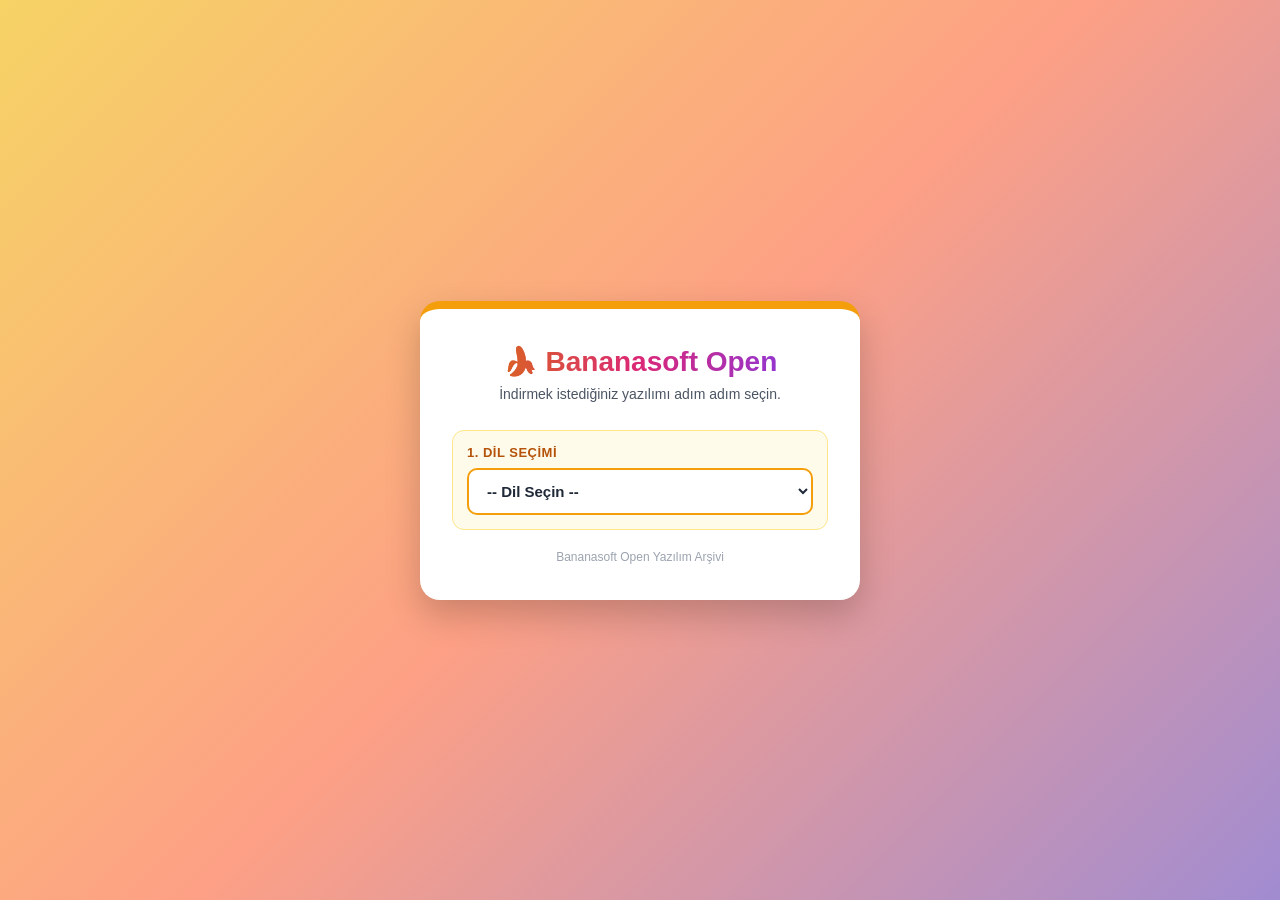
==== index.html @ 24758432 "Enhance index.html with styles and layout updates Added CSS styles for layout and design improvement" ====
<!DOCTYPE html>
<html lang="tr">
<head>
    <meta charset="UTF-8">
    <meta name="viewport" content="width=device-width, initial-scale=1.0">
    <title>Bananasoft Open - İndirme Merkezi</title>
    <style>
        * {
            box-sizing: border-box;
            margin: 0;
            padding: 0;
            font-family: 'Segoe UI', Tahoma, Geneva, Verdana, sans-serif;
        }

        body {
            /* Canlı sarı, turuncu ve mor geçişli arka plan */
            background: linear-gradient(135deg, #f6d365 0%, #fda085 50%, #a18cd1 100%);
            min-height: 100vh;
            display: flex;
            justify-content: center;
            align-items: center;
            padding: 20px;
        }

        .kapsayici {
            background-color: #ffffff;
            padding: 36px 32px;
            border-radius: 20px;
            box-shadow: 0 15px 35px rgba(0, 0, 0, 0.2);
            width: 100%;
            max-width: 440px;
            border-top: 8px solid #f59e0b;
        }

        .baslik-alani {
            text-align: center;
            margin-bottom: 28px;
        }

        h1 {
            font-size: 28px;
            font-weight: 800;
            background: linear-gradient(90deg, #d97706, #db2777, #7c3aed);
            -webkit-background-clip: text;
            -webkit-text-fill-color: transparent;
            margin-bottom: 8px;
        }

        p {
            font-size: 14px;
            color: #4b5563;
        }

        .secim-grubu {
            margin-bottom: 20px;
            padding: 14px;
            border-radius: 12px;
            background-color: #fffbeb;
            border: 1px solid #fde68a;
            transition: transform 0.2s;
        }

        .secim-grubu:hover {
            transform: translateY(-2px);
        }

        /* 2. ve 3. adımlar için farklı vurgu renkleri */
        #programAlani {
            background-color: #fdf2f8;
            border-color: #fbcfe8;
        }

        #surumAlani {
            background-color: #f3e8ff;
            border-color: #e9d5ff;
        }

        label {
            display: block;
            font-size: 13px;
            font-weight: 700;
            color: #b45309;
            margin-bottom: 8px;
            text-transform: uppercase;
            letter-spacing: 0.5px;
        }

        #programAlani label {
            color: #be185d;
        }

        #surumAlani label {
            color: #6d28d9;
        }

        select {
            width: 100%;
            padding: 12px 14px;
            font-size: 15px;
            font-weight: 600;
            color: #1f2937;
            background-color: #ffffff;
            border: 2px solid #f59e0b;
            border-radius: 10px;
            cursor: pointer;
            outline: none;
            transition: all 0.2s ease;
        }

        #programSecimi {
            border-color: #ec4899;
        }

        #surumSecimi {
            border-color: #8b5cf6;
        }

        select:focus {
            box-shadow: 0 0 0 4px rgba(245, 158, 11, 0.25);
        }

        .alt-bilgi {
            text-align: center;
            margin-top: 20px;
            font-size: 12px;
            color: #9ca3af;
        }
    </style>
</head>
<body>

    <div class="kapsayici">
        <div class="baslik-alani">
            <h1>🍌 Bananasoft Open</h1>
            <p>İndirmek istediğiniz yazılımı adım adım seçin.</p>
        </div>

        <!-- 1. Adım: Dil Seçimi (Sarı Tema) -->
        <div class="secim-grubu">
            <label for="dilSecimi">1. Dil Seçimi</label>
            <select id="dilSecimi" onchange="dilKontrol()">
                <option value="">-- Dil Seçin --</option>
                <option value="turkce">Türkçe</option>
            </select>
        </div>

        <!-- 2. Adım: Program Seçimi (Pembe Tema) -->
        <div class="secim-grubu" id="programAlani" style="display: none;">
            <label for="programSecimi">2. Program Seçimi</label>
            <select id="programSecimi" onchange="programKontrol()">
                <option value="">-- Program Seçin --</option>
                <option value="veri-donusturucu">Veri Dönüştürücü</option>
            </select>
        </div>

        <!-- 3. Adım: Sürüm Seçimi (Mor Tema) -->
        <div class="secim-grubu" id="surumAlani" style="display: none;">
            <label for="surumSecimi">3. Sürüm Seçimi (Tıklandığında İndirir)</label>
            <select id="surumSecimi" onchange="surumIndir()">
                <option value="">-- Sürüm Seçin --</option>
                <option value="https://github.com">v1.0 (İndir)</option>
            </select>
        </div>

        <div class="alt-bilgi">
            Bananasoft Open Yazılım Arşivi
        </div>
    </div>

    <script>
        function dilKontrol() {
            var dil = document.getElementById("dilSecimi").value;
            var programAlani = document.getElementById("programAlani");
            var surumAlani = document.getElementById("surumAlani");

            if (dil === "turkce") {
                programAlani.style.display = "block";
            } else {
                programAlani.style.display = "none";
                document.getElementById("programSecimi").value = "";
                surumAlani.style.display = "none";
                document.getElementById("surumSecimi").value = "";
            }
        }

        function programKontrol() {
            var program = document.getElementById("programSecimi").value;
            var surumAlani = document.getElementById("surumAlani");

            if (program === "veri-donusturucu") {
                surumAlani.style.display = "block";
            } else {
                surumAlani.style.display = "none";
                document.getElementById("surumSecimi").value = "";
            }
        }

        function surumIndir() {
            var githubUrl = document.getElementById("surumSecimi").value;

            if (githubUrl !== "") {
                window.location.href = githubUrl;
            }
        }
    </script>

</body>
</html>
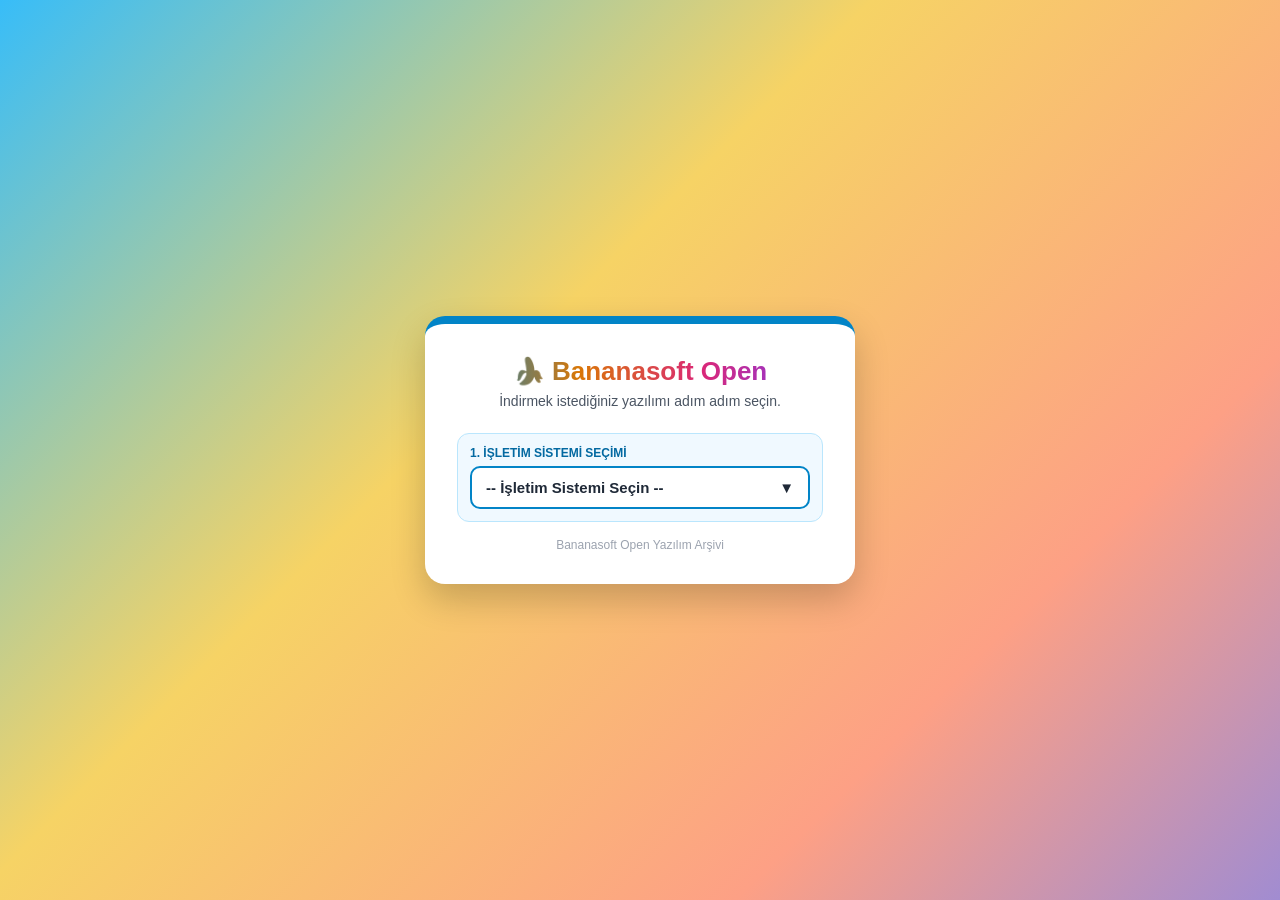
==== commit ede9efbd: "Refactor HTML structure and styles for clarity" ====
--- a/index.html
+++ b/index.html
@@ -1,208 +1,128 @@
 <!DOCTYPE html>
 <html lang="tr">
 <head>
-    <meta charset="UTF-8">
-    <meta name="viewport" content="width=device-width, initial-scale=1.0">
-    <title>Bananasoft Open - İndirme Merkezi</title>
-    <style>
-        * {
-            box-sizing: border-box;
-            margin: 0;
-            padding: 0;
-            font-family: 'Segoe UI', Tahoma, Geneva, Verdana, sans-serif;
-        }
-
-        body {
-            /* Canlı sarı, turuncu ve mor geçişli arka plan */
-            background: linear-gradient(135deg, #f6d365 0%, #fda085 50%, #a18cd1 100%);
-            min-height: 100vh;
-            display: flex;
-            justify-content: center;
-            align-items: center;
-            padding: 20px;
-        }
-
-        .kapsayici {
-            background-color: #ffffff;
-            padding: 36px 32px;
-            border-radius: 20px;
-            box-shadow: 0 15px 35px rgba(0, 0, 0, 0.2);
-            width: 100%;
-            max-width: 440px;
-            border-top: 8px solid #f59e0b;
-        }
-
-        .baslik-alani {
-            text-align: center;
-            margin-bottom: 28px;
-        }
-
-        h1 {
-            font-size: 28px;
-            font-weight: 800;
-            background: linear-gradient(90deg, #d97706, #db2777, #7c3aed);
-            -webkit-background-clip: text;
-            -webkit-text-fill-color: transparent;
-            margin-bottom: 8px;
-        }
-
-        p {
-            font-size: 14px;
-            color: #4b5563;
-        }
-
-        .secim-grubu {
-            margin-bottom: 20px;
-            padding: 14px;
-            border-radius: 12px;
-            background-color: #fffbeb;
-            border: 1px solid #fde68a;
-            transition: transform 0.2s;
-        }
-
-        .secim-grubu:hover {
-            transform: translateY(-2px);
-        }
-
-        /* 2. ve 3. adımlar için farklı vurgu renkleri */
-        #programAlani {
-            background-color: #fdf2f8;
-            border-color: #fbcfe8;
-        }
-
-        #surumAlani {
-            background-color: #f3e8ff;
-            border-color: #e9d5ff;
-        }
-
-        label {
-            display: block;
-            font-size: 13px;
-            font-weight: 700;
-            color: #b45309;
-            margin-bottom: 8px;
-            text-transform: uppercase;
-            letter-spacing: 0.5px;
-        }
-
-        #programAlani label {
-            color: #be185d;
-        }
-
-        #surumAlani label {
-            color: #6d28d9;
-        }
-
-        select {
-            width: 100%;
-            padding: 12px 14px;
-            font-size: 15px;
-            font-weight: 600;
-            color: #1f2937;
-            background-color: #ffffff;
-            border: 2px solid #f59e0b;
-            border-radius: 10px;
-            cursor: pointer;
-            outline: none;
-            transition: all 0.2s ease;
-        }
-
-        #programSecimi {
-            border-color: #ec4899;
-        }
-
-        #surumSecimi {
-            border-color: #8b5cf6;
-        }
-
-        select:focus {
-            box-shadow: 0 0 0 4px rgba(245, 158, 11, 0.25);
-        }
-
-        .alt-bilgi {
-            text-align: center;
-            margin-top: 20px;
-            font-size: 12px;
-            color: #9ca3af;
-        }
-    </style>
+<meta charset="UTF-8">
+<meta name="viewport" content="width=device-width, initial-scale=1.0">
+<title>Bananasoft Open - İndirme Merkezi</title>
+<style>
+*{box-sizing:border-box;margin:0;padding:0;font-family:'Segoe UI',Tahoma,sans-serif}
+body{background:linear-gradient(135deg,#38bdf8,#f6d365 40%,#fda085 75%,#a18cd1);min-height:100vh;display:flex;justify-content:center;align-items:center;padding:20px}
+.kapsayici{background:#fff;padding:32px;border-radius:20px;box-shadow:0 15px 35px rgba(0,0,0,.2);width:100%;max-width:430px;border-top:8px solid #0284c7}
+.baslik{text-align:center;margin-bottom:24px}
+h1{font-size:26px;font-weight:800;background:linear-gradient(90deg,#0284c7,#d97706,#db2777,#7c3aed);-webkit-background-clip:text;-webkit-text-fill-color:transparent;margin-bottom:6px}
+p{font-size:14px;color:#4b5563}
+.grup{margin-bottom:16px;padding:12px;border-radius:12px;position:relative}
+label{display:block;font-size:12px;font-weight:700;margin-bottom:6px;text-transform:uppercase}
+.ozel{position:relative;width:100%;user-select:none}
+.secim-btn,select{width:100%;padding:11px 14px;font-size:15px;font-weight:600;color:#1f2937;background:#fff;border:2px solid;border-radius:10px;cursor:pointer;display:flex;align-items:center;justify-content:space-between;outline:none}
+.icerik{display:flex;align-items:center;gap:10px}
+.liste{display:none;position:absolute;top:calc(100% + 5px);left:0;width:100%;background:#fff;border:2px solid;border-radius:10px;box-shadow:0 10px 20px rgba(0,0,0,.15);overflow:hidden;z-index:30}
+.oge{display:flex;align-items:center;gap:10px;padding:11px 14px;font-size:15px;font-weight:600;cursor:pointer}
+#osGrup{background:#f0f9ff;border:1px solid #bae6fd;z-index:20}
+#osGrup label{color:#0369a1}
+#osGrup .secim-btn,#osGrup .liste{border-color:#0284c7}
+#osGrup .oge:hover{background:#e0f2fe}
+#dilGrup{background:#fffbeb;border:1px solid #fde68a;z-index:10;display:none}
+#dilGrup label{color:#b45309}
+#dilGrup .secim-btn,#dilGrup .liste{border-color:#f59e0b}
+#dilGrup .oge:hover{background:#fef3c7}
+#prgGrup{background:#fdf2f8;border:1px solid #fbcfe8;display:none}
+#prgGrup label{color:#be185d}
+#prgSec{border-color:#ec4899}
+#srmGrup{background:#f3e8ff;border:1px solid #e9d5ff;display:none}
+#srmGrup label{color:#6d28d9}
+#srmSec{border-color:#8b5cf6}
+.alt{text-align:center;margin-top:16px;font-size:12px;color:#9ca3af}
+</style>
 </head>
 <body>
+<div class="kapsayici">
+    <div class="baslik">
+        <h1>🍌 Bananasoft Open</h1>
+        <p>İndirmek istediğiniz yazılımı adım adım seçin.</p>
+    </div>
 
-    <div class="kapsayici">
-        <div class="baslik-alani">
-            <h1>🍌 Bananasoft Open</h1>
-            <p>İndirmek istediğiniz yazılımı adım adım seçin.</p>
-        </div>
-
-        <!-- 1. Adım: Dil Seçimi (Sarı Tema) -->
-        <div class="secim-grubu">
-            <label for="dilSecimi">1. Dil Seçimi</label>
-            <select id="dilSecimi" onchange="dilKontrol()">
-                <option value="">-- Dil Seçin --</option>
-                <option value="turkce">Türkçe</option>
-            </select>
-        </div>
-
-        <!-- 2. Adım: Program Seçimi (Pembe Tema) -->
-        <div class="secim-grubu" id="programAlani" style="display: none;">
-            <label for="programSecimi">2. Program Seçimi</label>
-            <select id="programSecimi" onchange="programKontrol()">
-                <option value="">-- Program Seçin --</option>
-                <option value="veri-donusturucu">Veri Dönüştürücü</option>
-            </select>
-        </div>
-
-        <!-- 3. Adım: Sürüm Seçimi (Mor Tema) -->
-        <div class="secim-grubu" id="surumAlani" style="display: none;">
-            <label for="surumSecimi">3. Sürüm Seçimi (Tıklandığında İndirir)</label>
-            <select id="surumSecimi" onchange="surumIndir()">
-                <option value="">-- Sürüm Seçin --</option>
-                <option value="https://github.com">v1.0 (İndir)</option>
-            </select>
-        </div>
-
-        <div class="alt-bilgi">
-            Bananasoft Open Yazılım Arşivi
+    <div class="grup" id="osGrup">
+        <label>1. İşletim Sistemi Seçimi</label>
+        <div class="ozel">
+            <div class="secim-btn" onclick="acKapat('osListe')">
+                <div class="icerik" id="osYazi"><span>-- İşletim Sistemi Seçin --</span></div><span>▼</span>
+            </div>
+            <div class="liste" id="osListe">
+                <div class="oge" onclick="winSec()">
+                    <svg width="18" height="18" viewBox="0 0 24 24" fill="#0078D4"><path d="M0 3.45L9.75 2.1v9.45H0m10.95-9.6L24 0v11.4H10.95M0 12.6h9.75v9.45L0 20.7m10.95-8.1H24V24l-12.9-1.8"/></svg>
+                    <span>Windows</span>
+                </div>
+            </div>
         </div>
     </div>
 
-    <script>
-        function dilKontrol() {
-            var dil = document.getElementById("dilSecimi").value;
-            var programAlani = document.getElementById("programAlani");
-            var surumAlani = document.getElementById("surumAlani");
+    <div class="grup" id="dilGrup">
+        <label>2. Dil Seçimi</label>
+        <div class="ozel">
+            <div class="secim-btn" onclick="acKapat('dilListe')">
+                <div class="icerik" id="dilYazi"><span>-- Dil Seçin --</span></div><span>▼</span>
+            </div>
+            <div class="liste" id="dilListe">
+                <div class="oge" onclick="trSec()">
+                    <svg width="24" height="16" viewBox="0 0 1200 800" style="border-radius:3px"><rect width="1200" height="800" fill="#E30A17"/><circle cx="425" cy="400" r="200" fill="#fff"/><circle cx="475" cy="400" r="160" fill="#E30A17"/><polygon fill="#fff" points="583,400 764,459 652,305 652,495 764,341"/></svg>
+                    <span>Türkçe</span>
+                </div>
+            </div>
+        </div>
+    </div>
 
-            if (dil === "turkce") {
-                programAlani.style.display = "block";
-            } else {
-                programAlani.style.display = "none";
-                document.getElementById("programSecimi").value = "";
-                surumAlani.style.display = "none";
-                document.getElementById("surumSecimi").value = "";
-            }
-        }
+    <div class="grup" id="prgGrup">
+        <label>3. Program Seçimi</label>
+        <select id="prgSec" onchange="prgKontrol()">
+            <option value="">-- Program Seçin --</option>
+            <option value="vd">Veri Dönüştürücü</option>
+        </select>
+    </div>
 
-        function programKontrol() {
-            var program = document.getElementById("programSecimi").value;
-            var surumAlani = document.getElementById("surumAlani");
+    <div class="grup" id="srmGrup">
+        <label>4. Sürüm Seçimi (Tıklandığında İndirir)</label>
+        <select id="srmSec" onchange="indir()">
+            <option value="">-- Sürüm Seçin --</option>
+            <option value="data-calculator/TR/v1.0/VeriDonusturucu1.0ForWindows.zip">v1.0 (İndir)</option>
+        </select>
+    </div>
 
-            if (program === "veri-donusturucu") {
-                surumAlani.style.display = "block";
-            } else {
-                surumAlani.style.display = "none";
-                document.getElementById("surumSecimi").value = "";
-            }
-        }
+    <div class="alt">Bananasoft Open Yazılım Arşivi</div>
+</div>
 
-        function surumIndir() {
-            var githubUrl = document.getElementById("surumSecimi").value;
-
-            if (githubUrl !== "") {
-                window.location.href = githubUrl;
-            }
-        }
-    </script>
-
+<script>
+function acKapat(id){
+    var el=document.getElementById(id),acik=el.style.display==="block";
+    document.getElementById("osListe").style.display="none";
+    document.getElementById("dilListe").style.display="none";
+    if(!acik)el.style.display="block";
+}
+function winSec(){
+    document.getElementById("osYazi").innerHTML='<svg width="18" height="18" viewBox="0 0 24 24" fill="#0078D4"><path d="M0 3.45L9.75 2.1v9.45H0m10.95-9.6L24 0v11.4H10.95M0 12.6h9.75v9.45L0 20.7m10.95-8.1H24V24l-12.9-1.8"/></svg><span>Windows</span>';
+    document.getElementById("osListe").style.display="none";
+    document.getElementById("dilGrup").style.display="block";
+}
+function trSec(){
+    document.getElementById("dilYazi").innerHTML='<svg width="24" height="16" viewBox="0 0 1200 800" style="border-radius:3px"><rect width="1200" height="800" fill="#E30A17"/><circle cx="425" cy="400" r="200" fill="#fff"/><circle cx="475" cy="400" r="160" fill="#E30A17"/><polygon fill="#fff" points="583,400 764,459 652,305 652,495 764,341"/></svg><span>Türkçe</span>';
+    document.getElementById("dilListe").style.display="none";
+    document.getElementById("prgGrup").style.display="block";
+}
+window.onclick=function(e){
+    if(!e.target.closest('.ozel')){
+        document.getElementById("osListe").style.display="none";
+        document.getElementById("dilListe").style.display="none";
+    }
+}
+function prgKontrol(){
+    var s=document.getElementById("srmGrup");
+    if(document.getElementById("prgSec").value==="vd"){s.style.display="block"}
+    else{s.style.display="none";document.getElementById("srmSec").value=""}
+}
+function indir(){
+    var y=document.getElementById("srmSec").value;
+    if(y!==""){var a=document.createElement("a");a.href=y;a.download="VeriDonusturucu1.0ForWindows.zip";document.body.appendChild(a);a.click();document.body.removeChild(a)}
+}
+</script>
 </body>
 </html>
